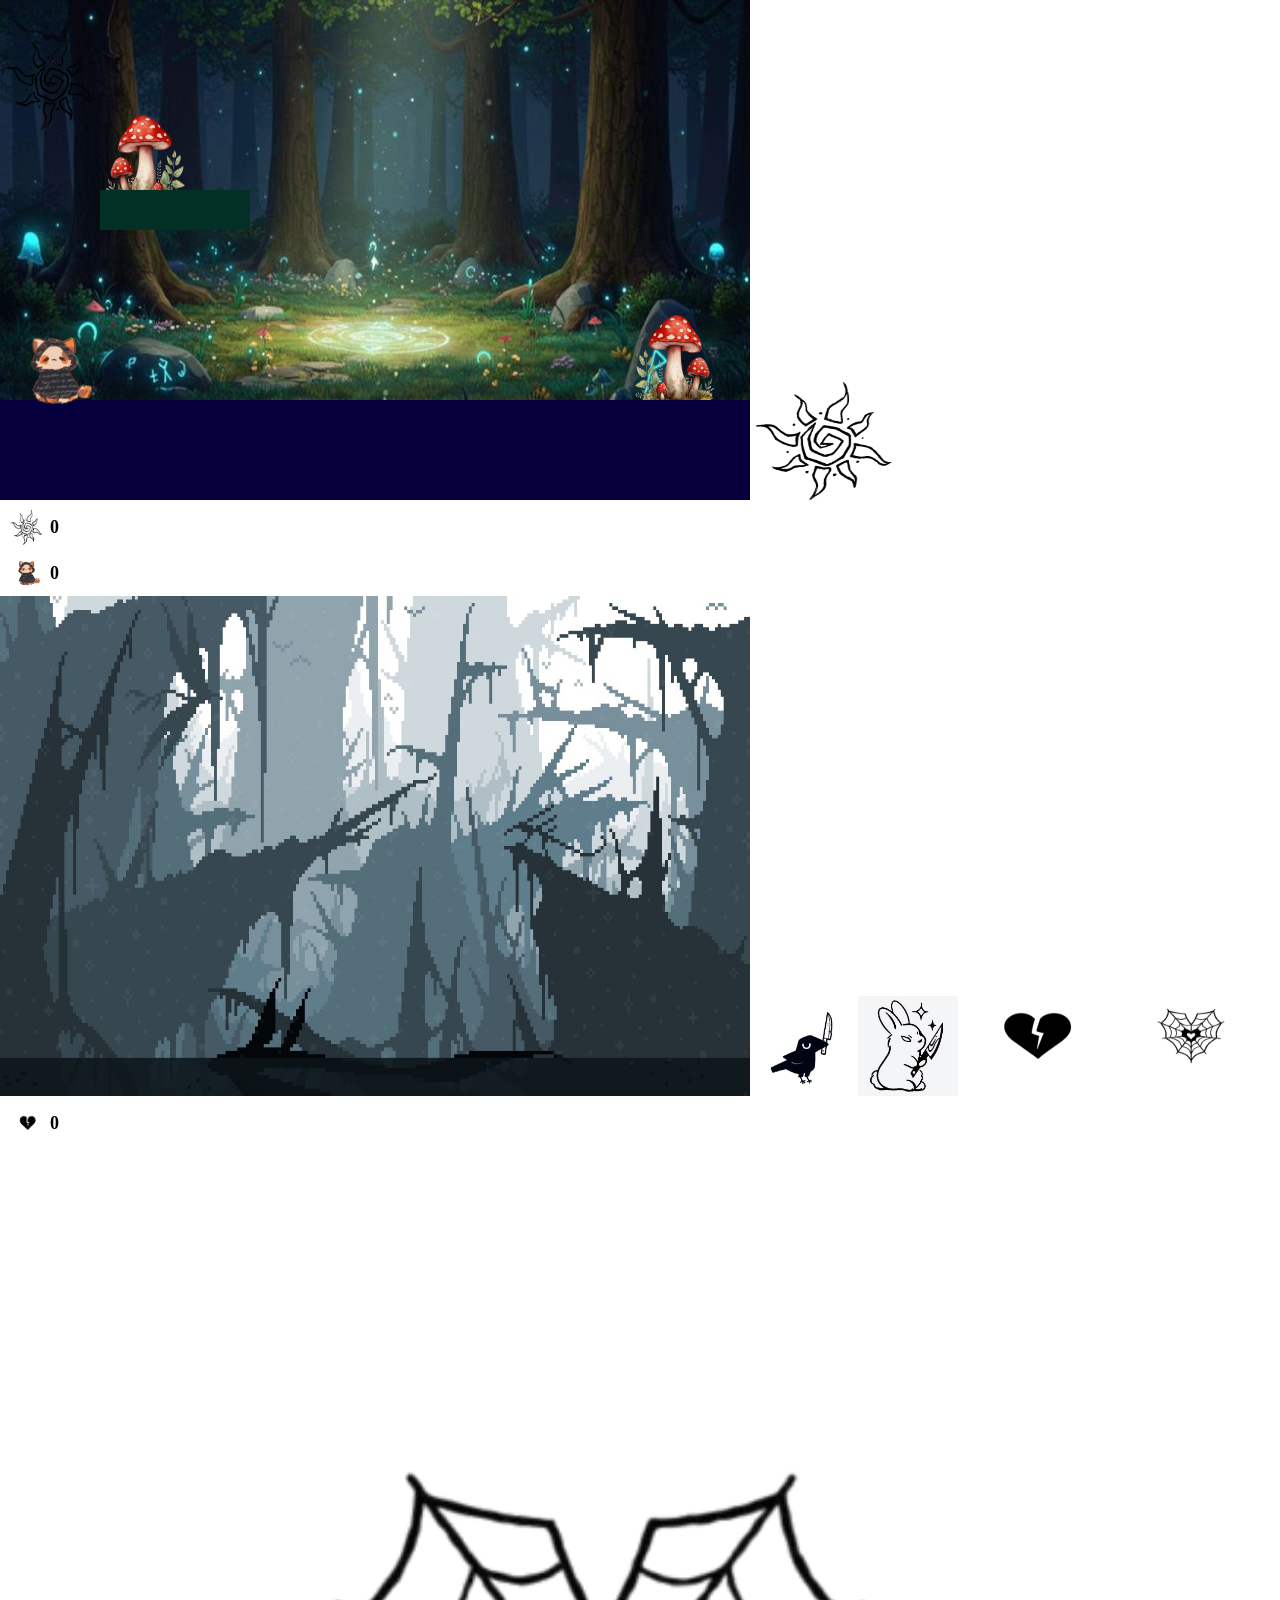
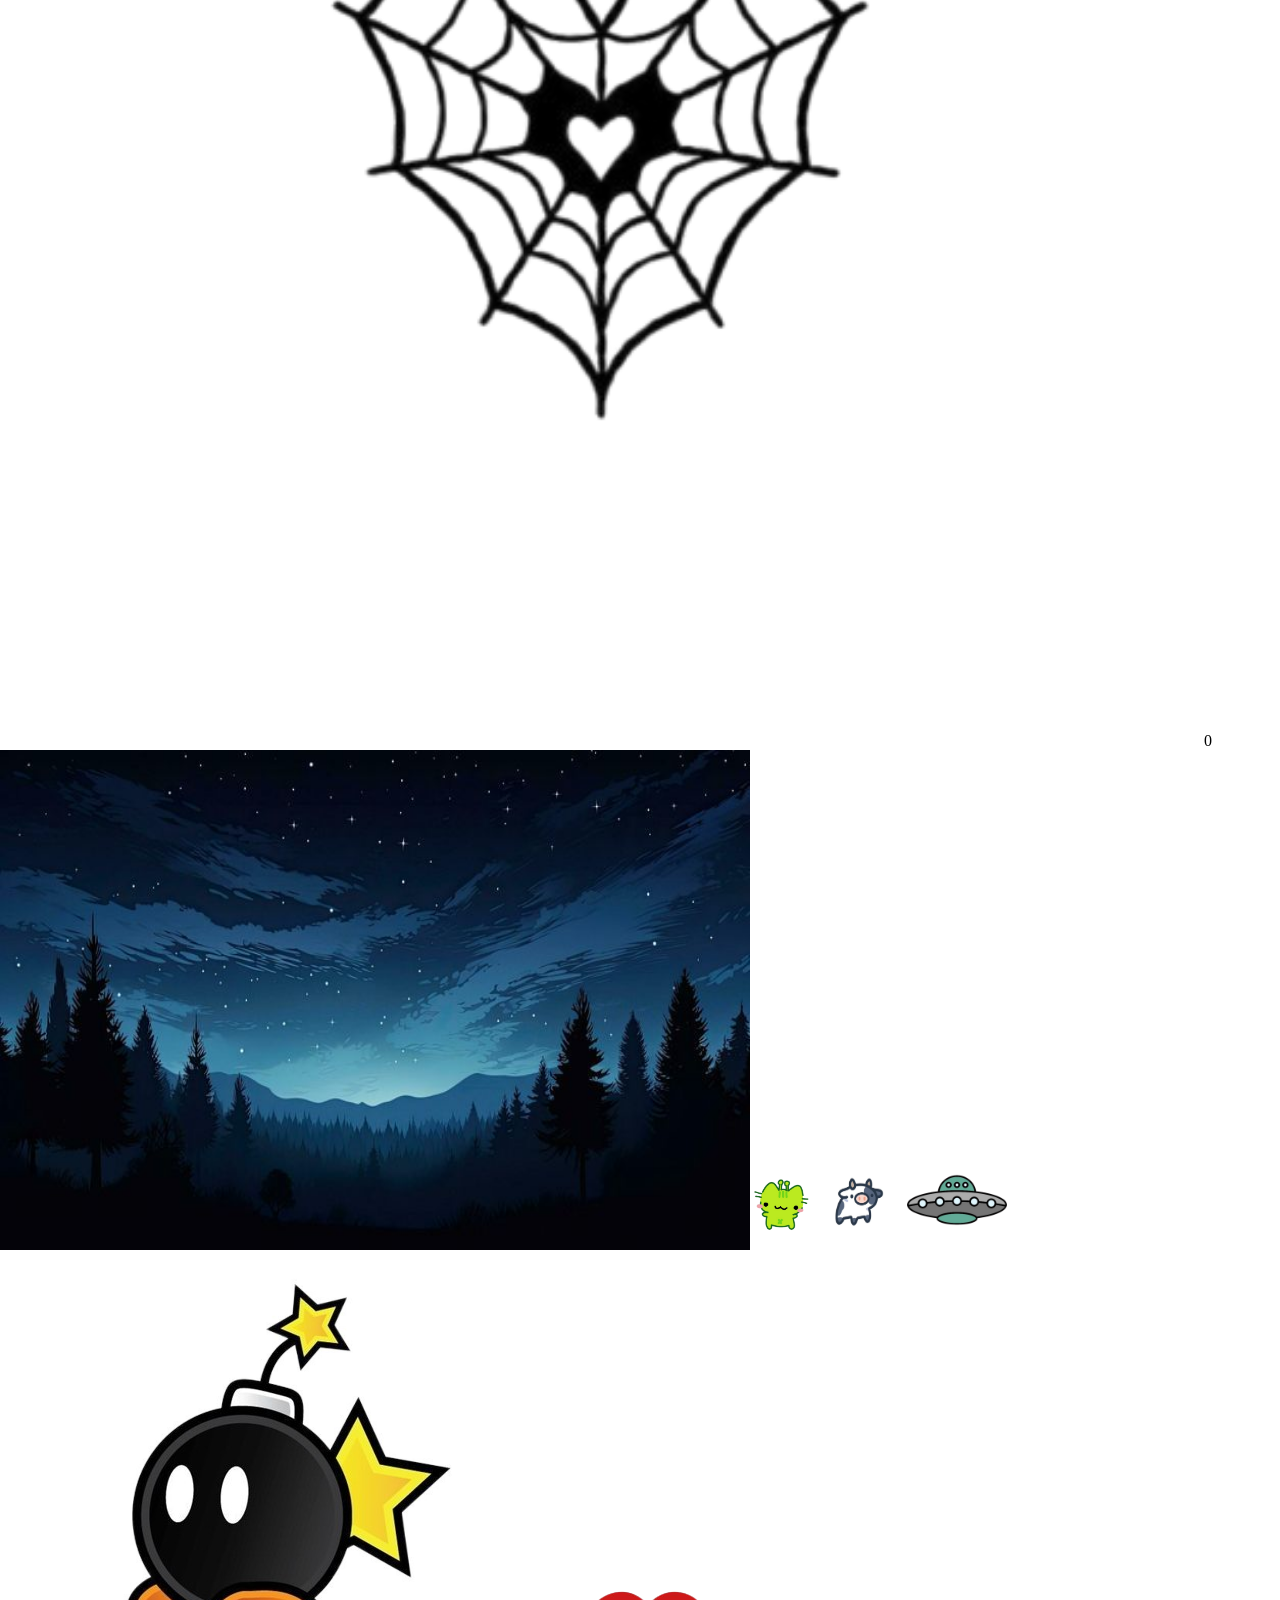
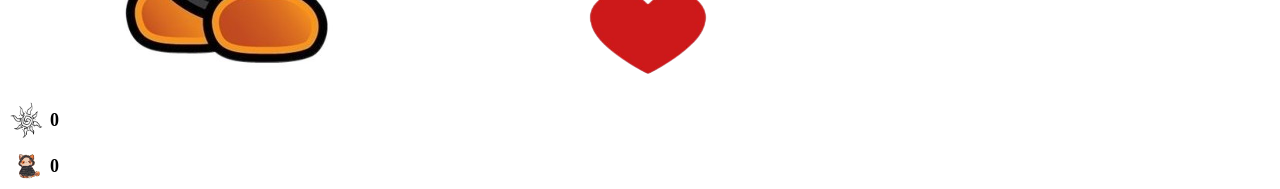
==== index.html @ 97681fb2 "Add files via upload" ====
<!DOCTYPE html>
<html lang="en">
<head>
  <meta charset="UTF-8">
  <meta name="viewport" content="width=device-width, initial-scale=1.0">
  <title>Escenario interactivo</title>
  <link rel="stylesheet" href="style.css">
</head>
<body>
<!--   //////////////////////////////PRIMER JUEGO/////////////////////////////////// -->
  <div>
  <img src="fondo.jpg" alt="fondo" class="fondo" width="750" height="500">

<img src="personaje.png" alt="personaje" class="personaje" >


<img src="honguito.png" alt="honguito" class="honguito">
<img src="Copia de honguito.png" id="copia de honguito" class="copia-de-honguito">


<img src="objecto.png" id="objeto" class="objecto" >
<img src="Copia de objecto.png" id="copia de objecto" class="copia-de-objecto">


<div class="rectangulo" style="width: 750px; height: 100px; background-color: rgb(5, 0, 61);"></div>

<div class="rectangulo-verde" style="width: 150px; height: 40px; background-color: rgb(3, 48, 36);"></div>

<div class="contador-de-monedas" id="contador-de-monedas">
<img src="objecto.png" alt="monedas">
<span id="monedas-contador">0</span>
</div>
<div class="contador-de-corazon">

  <img src="personaje.png" alt="">
  <span id="corazones-contador">0</span>

  </div>
<!-- /////////////////////////////////////FIN DEL PRIMER JUEFGO//////////////////////////////////////////
 -->








<div>
  <img src="fondo conejo.jpg" alt="fondo" class="fondo" width="750" height="500">

<img src="cuervo 1.jpg" alt="pajaro" class="pajaro" >
<img src="conejo pao.jpg" alt="conejo" class="conejo">


<img src="corazon puntos.png" id="muertes" class="muertes">
<img src="vidas.png" id="vida" class="vida" >



<div class="contador-de-monedas" id="contador-de-monedas-conejo">
<img src="corazon puntos.png" alt="muertes">
<span id="monedas-contador-conejo">0</span>
</div>
<div class="contador-de-muertes">

  <img src="vidas.png" alt="vidas">
  <span id="vidas">0</span>

  </div>
  <div>















  <img src="fondo 3.jpg" alt="fondo" class="fondo" width="750" height="500">

<img src="alien.png" alt="alien" class="alien" >
<img src="vaca-removebg-preview.png" alt="vaca" class="vaca">

<img src="nave-removebg-preview.png" id="nave" class="nave">



<img src="bomba.png" id="bomba" class="bomba" >

<img src="puntos-vida.png" id="vida" class="copia-de-objecto">


<div class="contador-de-monedas" id="contador-de-monedas">
<img src="objecto.png" alt="monedas">
<span id="monedas-contador">0</span>
</div>
<div class="contador-de-corazon">

  <img src="personaje.png" alt="">
  <span id="corazones-contador">0</span>

  </div>
  
  <script src="./app.js"></script>

</body>
</html>
---- style.css ----
*{
  margin: 0;
  padding: 0;
  box-sizing: border-box;
}

.fondo{
  position:center;
  top: 0;
  left: 0;
  z-index: -1;
}
.personaje {
  position: absolute;
  top: 320px;
  left: 7px;
  width: 100px;
  height: 100px;
  z-index: 1;
  transition: left 0.1s linear;
}

.objecto{
  position: absolute;
  top: 30px;
  left: 4px;
  width: 100px;
  height: 100px;
  z-index: 1;

}
.copia-de-objecto{
  position: left;
  top: 300px;
  left: 600px;
  width: 150px;
  height: 120px;
}
.honguito{
  position: absolute;
  top: 300px;
  left: 600px;
  width: 150px;
  height: 120px;
}

.copia-de-honguito{
  position: absolute;
  top: 100px;
  left: 70px; 
  width: 150px;
  height: 120px;
  transform: scaleX(-1);
}
.rectangulo{
  position: absolute;
  top: 400px;
  left: 0px;
  z-index: 0;
}
.rectangulo-verde{
  position: absolute;
  top: 190px;
  left: 100px;
  z-index: 0;
}
.contador-de-monedas {
  display: flex;
  align-items: center;
  gap: 5px;
  background: rgba(255, 255, 255, 0.8);
  padding: 5px 10px;
  border-radius: 5px;
}
.contador-de-monedas img {
  width: 35px;
  height: 36px;
}
.contador-de-monedas span {
  font-size: 18px;
  font-weight: bold;
}
.contador-de-corazon {
  display: flex;
  align-items: center;
  gap: 5px;
  background: rgba(255, 255, 255, 0.8);
  padding: 5px 10px;
  border-radius: 5px;
}
.contador-de-corazon img {
  width: 35px;
  height: 36px;
}
.contador-de-corazon span {
  font-size: 18px;
  font-weight: bold;
}

.saltar {
    animation: saltar 0.5s ease forwards;
}

@keyframes saltar {
0%{transform: translateY(0); opacity: 1;}
50%{transform: translateY(-30px); opacity: 0.5;}
100%{transform: translateY(0); opacity: 1;}
}

.moverHonguito {
    animation: moverHonguito 1s linear infinite alternate;
}

@keyframes moverHonguito {
    0% { transform: translateX(0); }
    100% { transform: translateX(10px); }
}


/* ////////////////////////////////////////////SEGUNDO JUEGO///////////////////////// */


.pajaro{
  position: center;
  top: 320px;
  left: 7px;
  width: 100px;
  height: 100px;
  z-index: 1;
  transition: left 0.1s linear;
}
.conejo{
  position: center;
  top: 320px;
  left: 7px;
  width:100px;
  z-index: 1;
  transition: left 0.1s linear;
}
.muertes{
  position: center;
  top: 300px;
  left: 600px;
  width: 150px;
  height: 120px;
}
.vida{
  position: center;
  top: 300px;
  left: 600px;
  width: 150px;
  height: 120px;
}



/* ////////////////////////////////////TERCER JUEGO/////////////////////////////// */

.alien{
 position: center;
  top: 320px;
  left: 7px;
  width: 55px;
  height: 90px;
  z-index: 1;
  transition: left 0.1s linear;

}
.vaca{
 position: center;
  top: 320px;
  left: 7px;
  width: 90px;
  height: 100px;
  z-index: 1;
  transition: left 0.1s linear;

}
.nave{
position: center;
  top: 320px;
  left: 7px;
  width: 100px;
  height: 100px;
  z-index: 1;
  transition: left 0.1s linear;


}
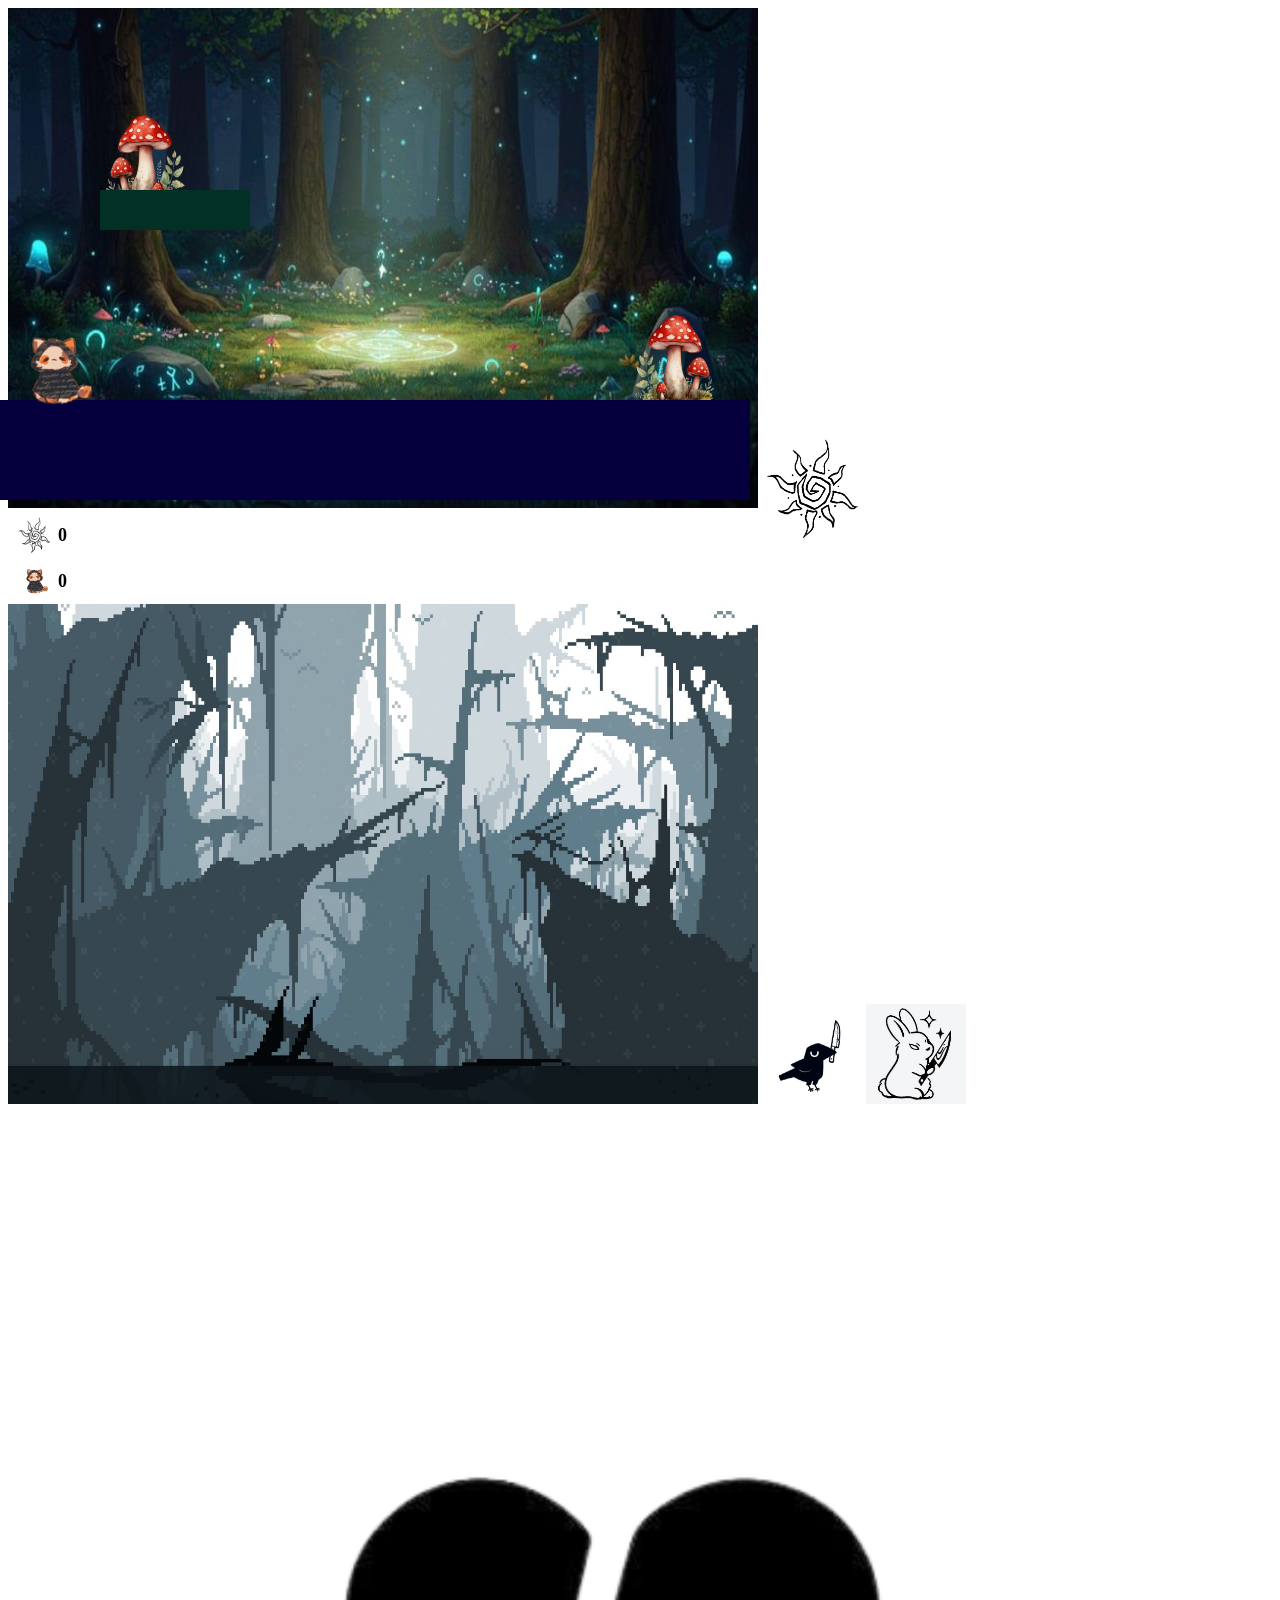
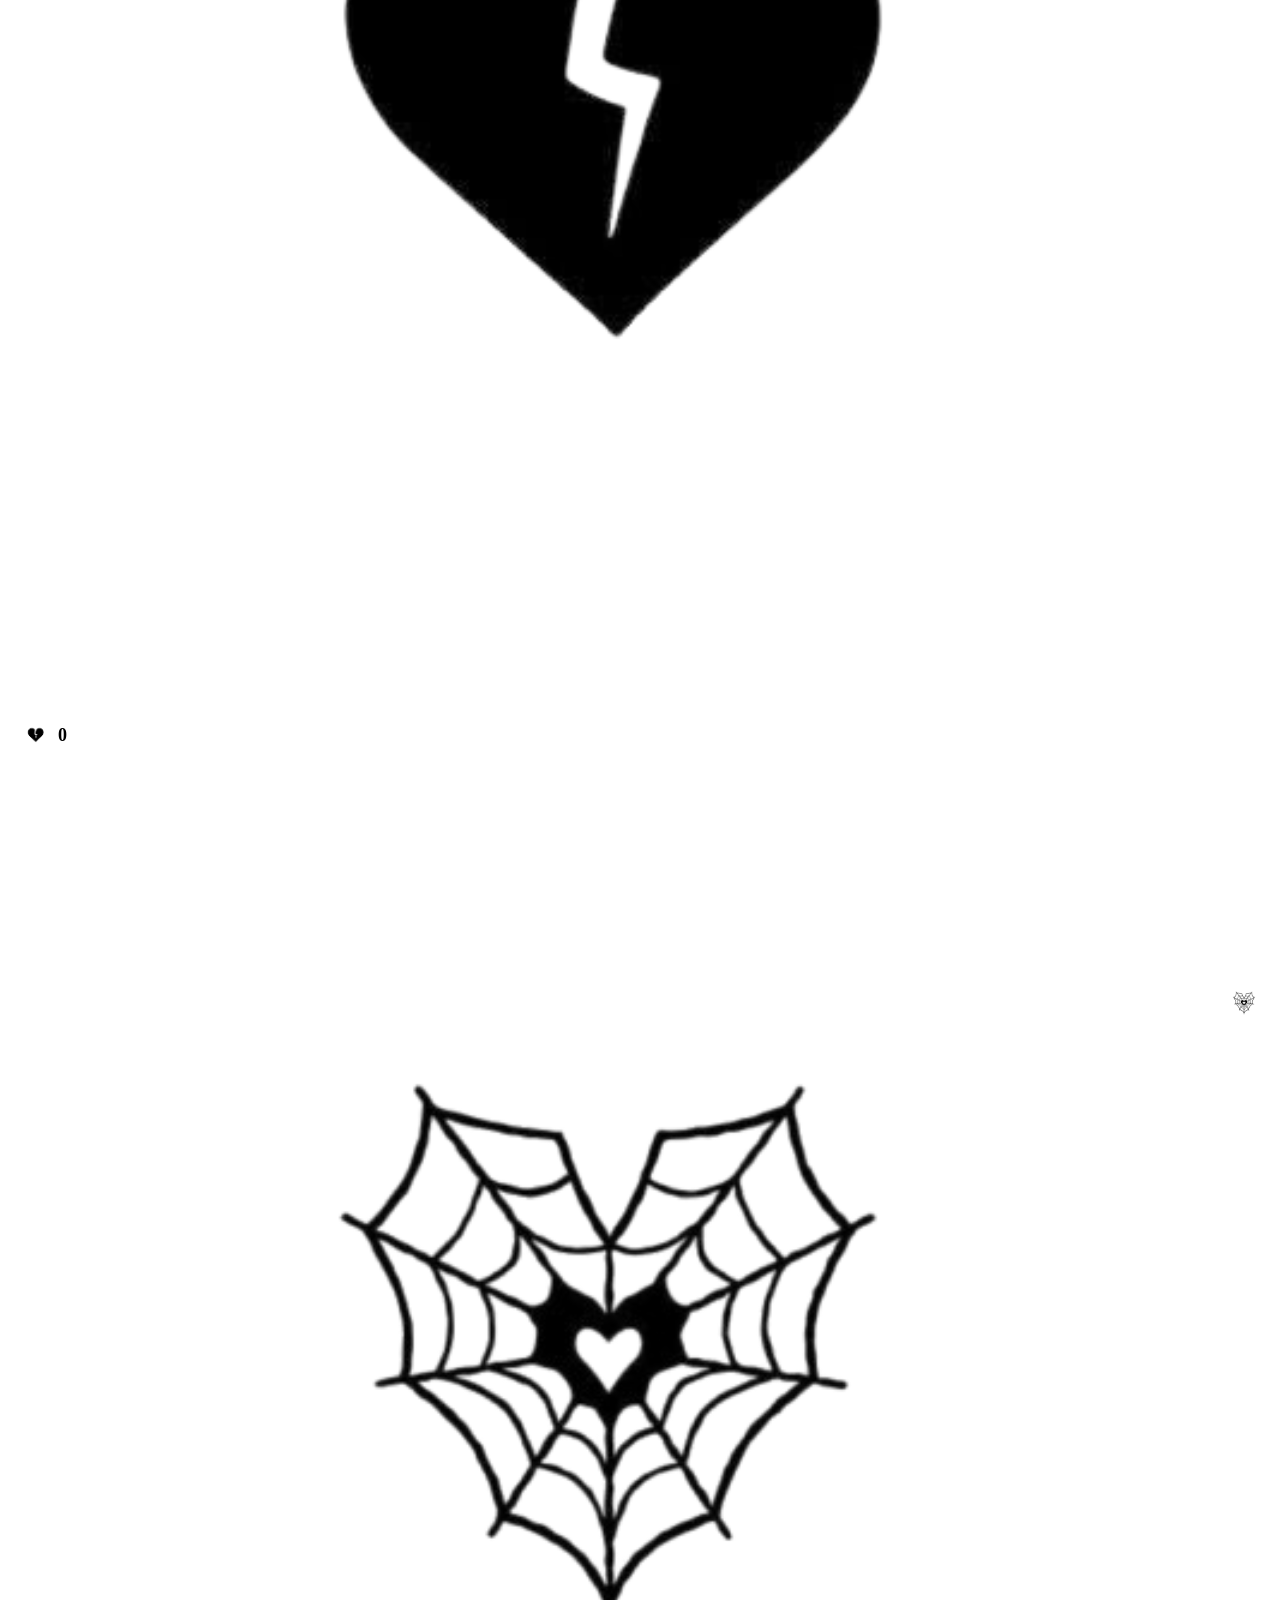
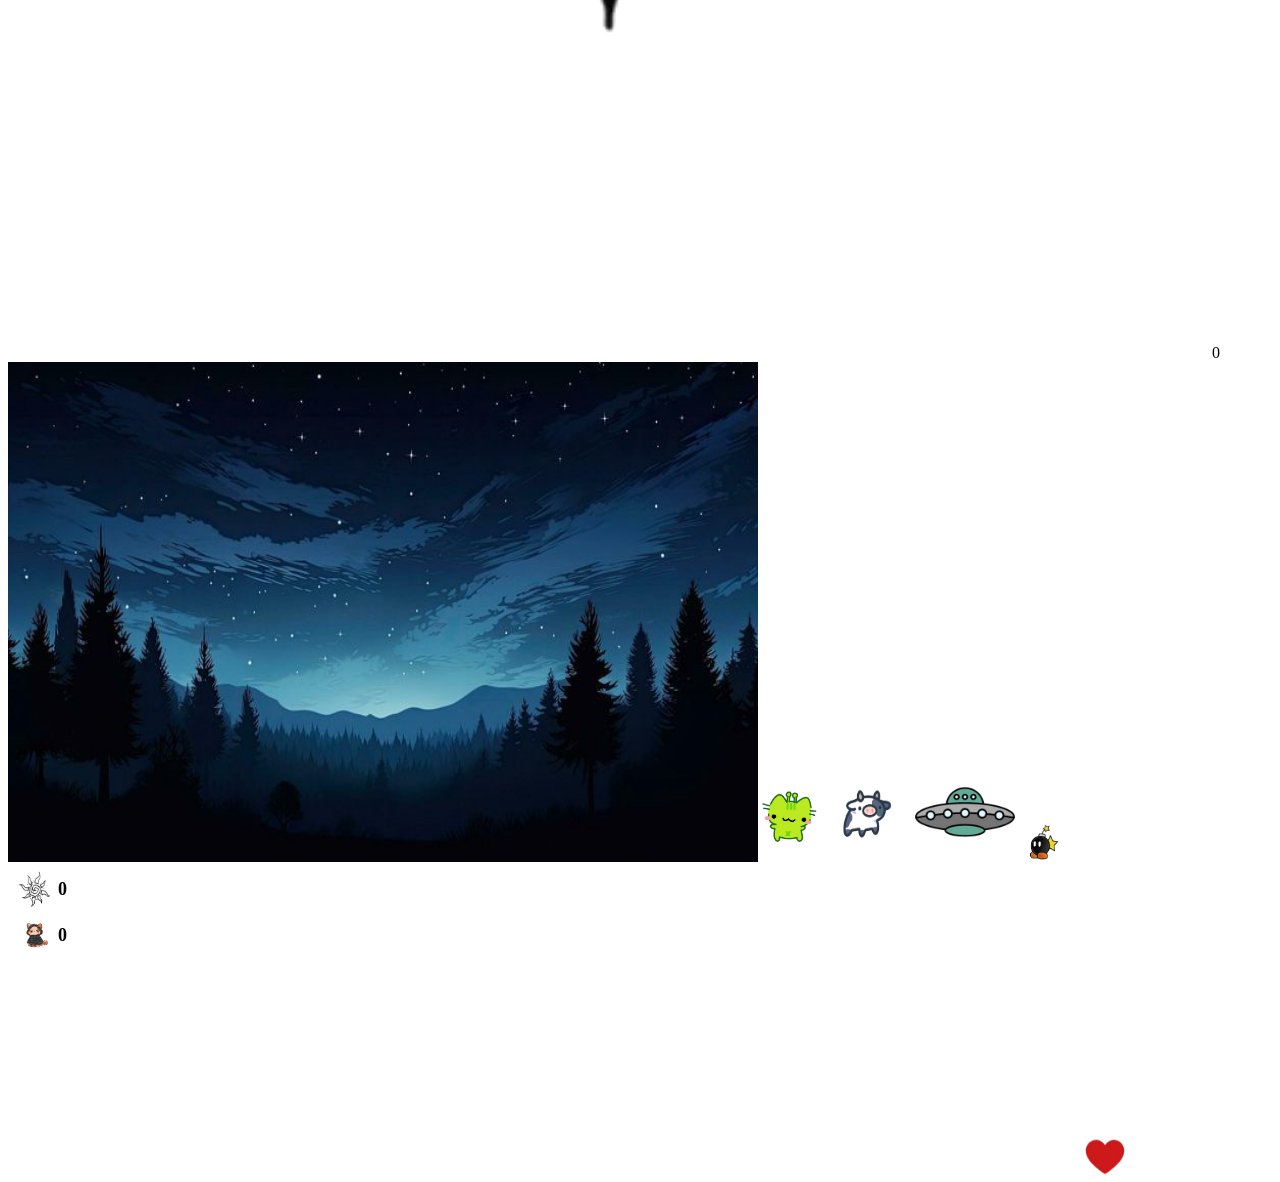
==== commit e50b4c5e: "Add files via upload" ====
--- a/index.html
+++ b/index.html
@@ -19,7 +19,7 @@
 
 
 <img src="objecto.png" id="objeto" class="objecto" >
-<img src="Copia de objecto.png" id="copia de objecto" class="copia-de-objecto">
+<img src="Copia de objecto.png" id="objecto2" class="objecto2">
 
 
 <div class="rectangulo" style="width: 750px; height: 100px; background-color: rgb(5, 0, 61);"></div>
@@ -45,7 +45,8 @@
 
 
 
-
+<!-- /////////////////////////////////////SEGUNDO JUEFGO//////////////////////////////////////////
+ -->
 <div>
   <img src="fondo conejo.jpg" alt="fondo" class="fondo" width="750" height="500">
 
@@ -53,22 +54,25 @@
 <img src="conejo pao.jpg" alt="conejo" class="conejo">
 
 
-<img src="corazon puntos.png" id="muertes" class="muertes">
+<img src="corazon puntos.png" id="vidas" class="vidas">
 <img src="vidas.png" id="vida" class="vida" >
 
 
 
-<div class="contador-de-monedas" id="contador-de-monedas-conejo">
+<div class="contador-de-muertes" id="contador-de-muertes">
 <img src="corazon puntos.png" alt="muertes">
 <span id="monedas-contador-conejo">0</span>
 </div>
-<div class="contador-de-muertes">
+<div class="contador-de-vidas-juego-2">
 
-  <img src="vidas.png" alt="vidas">
+  <img src="vidas.png" alt="">
   <span id="vidas">0</span>
 
   </div>
   <div>
+
+<!-- ///////////////////////////////////// FIN SEGUNDO JUEFGO//////////////////////////////////////////
+ -->
 
 
 
@@ -81,9 +85,8 @@
 
 
 
-
-
-
+<!-- /////////////////////////////////////TERCER JUEGO//////////////////////////////////////////
+ -->
   <img src="fondo 3.jpg" alt="fondo" class="fondo" width="750" height="500">
 
 <img src="alien.png" alt="alien" class="alien" >
@@ -95,7 +98,7 @@
 
 <img src="bomba.png" id="bomba" class="bomba" >
 
-<img src="puntos-vida.png" id="vida" class="copia-de-objecto">
+<img src="puntos-vida.png" id="vida" class="vida">
 
 
 <div class="contador-de-monedas" id="contador-de-monedas">
@@ -108,7 +111,8 @@
   <span id="corazones-contador">0</span>
 
   </div>
-  
+  <!-- /////////////////////////////////////FIN DEL TERCER JUEFGO//////////////////////////////////////////
+ -->
   <script src="./app.js"></script>
 
 </body>
--- a/style.css
+++ b/style.css
@@ -1,16 +1,4 @@
- 
-*{
-  margin: 0;
-  padding: 0;
-  box-sizing: border-box;
-}
-
-.fondo{
-  position:center;
-  top: 0;
-  left: 0;
-  z-index: -1;
-}
+
 .personaje {
   position: absolute;
   top: 320px;
@@ -20,9 +8,8 @@
   z-index: 1;
   transition: left 0.1s linear;
 }
-
 .objecto{
-  position: absolute;
+  position: relative;
   top: 30px;
   left: 4px;
   width: 100px;
@@ -30,8 +17,8 @@
   z-index: 1;
 
 }
-.copia-de-objecto{
-  position: left;
+.objecto2{
+  position: relative;
   top: 300px;
   left: 600px;
   width: 150px;
@@ -44,7 +31,6 @@
   width: 150px;
   height: 120px;
 }
-
 .copia-de-honguito{
   position: absolute;
   top: 100px;
@@ -146,11 +132,27 @@
   height: 120px;
 }
 .vida{
-  position: center;
-  top: 300px;
-  left: 600px;
-  width: 150px;
-  height: 120px;
+  position: relative;
+  top: 300px;
+  left: 600px;
+  width: 150px;
+  height: 120px;
+}
+.contador-de-muertes{
+    display: flex;
+  align-items: center;
+  gap: 5px;
+  background: rgba(255, 255, 255, 0.8);
+  padding: 5px 10px;
+  border-radius: 5px;
+}
+.contador-de-muertes img {
+  width: 35px;
+  height: 36px;
+}
+.contador-de-muertes span {
+  font-size: 18px;
+  font-weight: bold;
 }
 
 
@@ -188,3 +190,26 @@
 
 
 }
+.bomba{
+position: center;
+  top: 320px;
+  left: 7px;
+  width: 50px;
+  height: 40px;
+  z-index: 1;
+  transition: left 0.1s linear;
+
+
+}
+.vida{
+position: center;
+  top: 320px;
+  left: 7px;
+  width: 50px;
+  height: 50px;
+  z-index: 1;
+  transition: left 0.1s linear;
+
+
+}
+
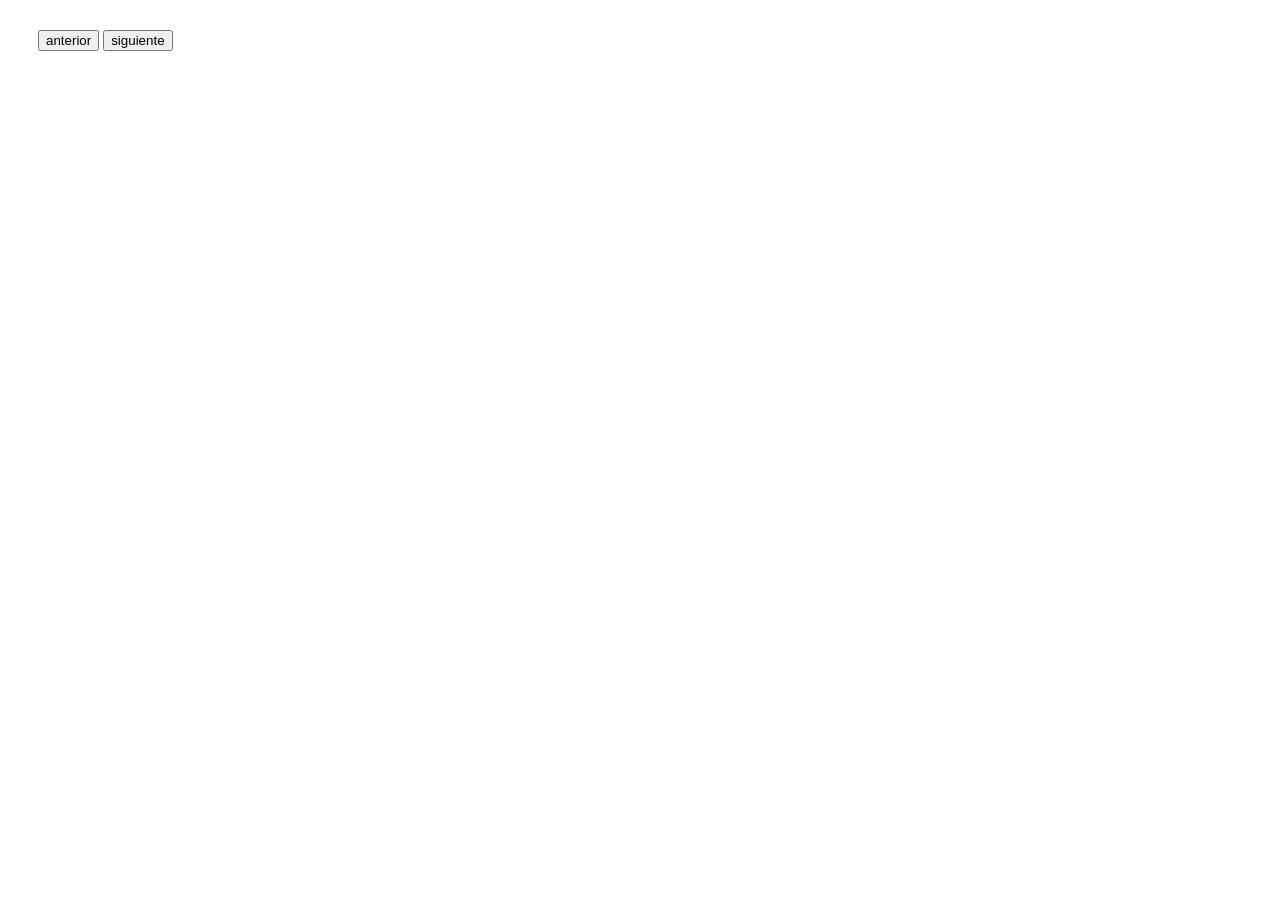
==== commit 868f2d96: "Add files via upload mas actualizacion en casa" ====
--- a/index.html
+++ b/index.html
@@ -1,5 +1,5 @@
 <!DOCTYPE html>
-<html lang="en">
+<html lang="es">
 <head>
   <meta charset="UTF-8">
   <meta name="viewport" content="width=device-width, initial-scale=1.0">
@@ -7,112 +7,101 @@
   <link rel="stylesheet" href="style.css">
 </head>
 <body>
+
+<div class="galeria-container">
+  <button id="anterior">anterior</button>
+    <button id="siguiente">siguiente</button>
+</div>
 <!--   //////////////////////////////PRIMER JUEGO/////////////////////////////////// -->
-  <div>
-  <img src="fondo.jpg" alt="fondo" class="fondo" width="750" height="500">
-
-<img src="personaje.png" alt="personaje" class="personaje" >
 
 
-<img src="honguito.png" alt="honguito" class="honguito">
-<img src="Copia de honguito.png" id="copia de honguito" class="copia-de-honguito">
 
+<div class="escenario" id="escenario1">
+  
+  <img src="fondo.jpg" alt="fondo" class="fondo primero" width="750" height="500">
 
-<img src="objecto.png" id="objeto" class="objecto" >
-<img src="Copia de objecto.png" id="objecto2" class="objecto2">
+  <img src="personaje.png" alt="personaje" class="personaje">
 
+  <img src="honguito.png" alt="honguito" class="honguito moverHonguito">
+  <img src="Copia de honguito.png" alt="honguito" class="copia-de-honguito moverHonguito">
 
-<div class="rectangulo" style="width: 750px; height: 100px; background-color: rgb(5, 0, 61);"></div>
+  <img src="objecto.png" id="objeto" class="objecto">
+  <img src="Copia de objecto.png" id="objecto2" class="objecto2">
 
-<div class="rectangulo-verde" style="width: 150px; height: 40px; background-color: rgb(3, 48, 36);"></div>
+  <div class="rectangulo" style="width: 750px; height: 100px; background-color: rgb(5, 0, 61);"></div>
+  <div class="rectangulo-verde" style="width: 150px; height: 40px; background-color: rgb(3, 48, 36);"></div>
 
-<div class="contador-de-monedas" id="contador-de-monedas">
-<img src="objecto.png" alt="monedas">
-<span id="monedas-contador">0</span>
+  <div class="contador-de-monedas">
+    <img src="objecto.png" alt="monedas">
+    <span id="monedas-contador-1">0</span>
+  </div>
+
+  <div class="contador-de-corazon">
+    <img src="personaje.png" alt="corazon">
+    <span id="corazones-contador-1">0</span>
+  </div>
 </div>
-<div class="contador-de-corazon">
 
-  <img src="personaje.png" alt="">
-  <span id="corazones-contador">0</span>
-
-  </div>
-<!-- /////////////////////////////////////FIN DEL PRIMER JUEFGO//////////////////////////////////////////
- -->
+<!--   //////////////////////////////FIN DEL PRIMER JUEGO/////////////////////////////////// -->
 
 
 
 
+<!--   //////////////////////////////SEGUNDO JUEGO/////////////////////////////////// -->
+<div class="escenario" id="escenario2">
+  <img src="fondo conejo.jpg" alt="fondo" class="juego" width="750" height="500">
 
+  <img src="cuervo 1.jpg" alt="pajaro" class="pajaro">
+  <img src="conejo pao.jpg" alt="conejo" class="conejo">
 
+  <img src="corazon puntos.png" alt="muertes" class="muertes">
+  <img src="vidas.png" alt="vida" class="vida-juego2">
 
-<!-- /////////////////////////////////////SEGUNDO JUEFGO//////////////////////////////////////////
- -->
-<div>
-  <img src="fondo conejo.jpg" alt="fondo" class="fondo" width="750" height="500">
+  <div class="contador-de-muertes">
+    <img src="corazon puntos.png" alt="muertes">
+    <span id="muertes-contador-2">0</span>
+  </div>
 
-<img src="cuervo 1.jpg" alt="pajaro" class="pajaro" >
-<img src="conejo pao.jpg" alt="conejo" class="conejo">
+  <div class="contador-de-vidas-juego-2">
+    <img src="vidas.png" alt="vidas">
+    <span id="vidas-contador-2">0</span>
+  </div>
+</div>
 
-
-<img src="corazon puntos.png" id="vidas" class="vidas">
-<img src="vidas.png" id="vida" class="vida" >
-
-
-
-<div class="contador-de-muertes" id="contador-de-muertes">
-<img src="corazon puntos.png" alt="muertes">
-<span id="monedas-contador-conejo">0</span>
-</div>
-<div class="contador-de-vidas-juego-2">
-
-  <img src="vidas.png" alt="">
-  <span id="vidas">0</span>
-
-  </div>
-  <div>
-
-<!-- ///////////////////////////////////// FIN SEGUNDO JUEFGO//////////////////////////////////////////
- -->
+<!--   //////////////////////////////FIN DEL SEGUNDO JUEGO/////////////////////////////////// -->
 
 
 
 
+<!--   //////////////////////////////TERCER JUEGO/////////////////////////////////// -->
+<div class="escenario" id="escenario3">
+  <img src="fondo 3.jpg" alt="fondo3" class="juego" width="750" height="500">
+
+  <img src="alien.png" alt="alien" class="alien">
+  <img src="vaca-removebg-preview.png" alt="vaca" class="vaca">
+  <img src="nave-removebg-preview.png" alt="nave" class="nave">
+  <img src="bomba.png" alt="bomba" class="bomba">
+  <img src="puntos-vida.png" alt="vida" class="vida-juego3">
+
+  <div class="contador-de-monedas">
+    <img src="objecto.png" alt="monedas">
+    <span id="monedas-contador-3">0</span>
+  </div>
+
+  <div class="contador-de-corazon">
+    <img src="personaje.png" alt="corazon">
+    <span id="corazones-contador-3">0</span>
+  </div>
+</div>
+
+<!--   //////////////////////////////FIN DEL TERCER JUEGO/////////////////////////////////// -->
+
+<script src="./app.js"></script>
+</body>
+</html>
 
 
 
-
-
-
-
-
-<!-- /////////////////////////////////////TERCER JUEGO//////////////////////////////////////////
- -->
-  <img src="fondo 3.jpg" alt="fondo" class="fondo" width="750" height="500">
-
-<img src="alien.png" alt="alien" class="alien" >
-<img src="vaca-removebg-preview.png" alt="vaca" class="vaca">
-
-<img src="nave-removebg-preview.png" id="nave" class="nave">
-
-
-
-<img src="bomba.png" id="bomba" class="bomba" >
-
-<img src="puntos-vida.png" id="vida" class="vida">
-
-
-<div class="contador-de-monedas" id="contador-de-monedas">
-<img src="objecto.png" alt="monedas">
-<span id="monedas-contador">0</span>
-</div>
-<div class="contador-de-corazon">
-
-  <img src="personaje.png" alt="">
-  <span id="corazones-contador">0</span>
-
-  </div>
-  <!-- /////////////////////////////////////FIN DEL TERCER JUEFGO//////////////////////////////////////////
- -->
   <script src="./app.js"></script>
 
 </body>
--- a/style.css
+++ b/style.css
@@ -1,215 +1,167 @@
+.body{
+  background-color: brown;
+  color: azure;
+  text-align: center;
+  font-family: 'Courier New', Courier, monospace;
+}
+.galeria-container{
+  position: relative;
+  width: 750px;
+  margin: 30px;
+}
+.escenario{
+  display: none;
+  position: relative;
+}
+.escenario01{
+  display: block;
+}
+.button{
+  background-color: blueviolet;
+  color: rebeccapurple;
+  border: none;
+  padding: 10px 20px;
+  margin: 10px;
+  cursor: pointer;
+}
+
+/* //////////////////////////////////////////////////// */
+
+
+.personaje, .honguito, .objecto, .objecto2, .copia-de-honguito,
+.pajaro, .conejo, .alien, .vaca, .nave, .bomba {
+  position: absolute;
+}
 
 .personaje {
-  position: absolute;
-  top: 320px;
-  left: 7px;
   width: 100px;
   height: 100px;
+  left: 7px;
+  bottom: 80px;
   z-index: 1;
-  transition: left 0.1s linear;
 }
-.objecto{
-  position: relative;
-  top: 30px;
-  left: 4px;
+
+.honguito, .copia-de-honguito {
+  width: 150px;
+  height: 120px;
+  top: 300px;
+  left: 600px;
+}
+
+.copia-de-honguito {
+  top: 100px;
+  left: 70px;
+  transform: scaleX(-1);
+}
+
+/* SEGUNDO JUEGO */
+.pajaro, .conejo {
   width: 100px;
   height: 100px;
-  z-index: 1;
+  top: 320px;
+  left: 50px;
+}
 
-}
-.objecto2{
-  position: relative;
-  top: 300px;
-  left: 600px;
-  width: 150px;
-  height: 120px;
-}
-.honguito{
+.muertes, .vida-juego2 {
   position: absolute;
   top: 300px;
   left: 600px;
   width: 150px;
   height: 120px;
 }
-.copia-de-honguito{
+
+/* TERCER JUEGO */
+.alien {
+  width: 55px;
+  height: 90px;
+  top: 320px;
+  left: 7px;
+}
+
+.vaca {
+  width: 90px;
+  height: 100px;
+  top: 320px;
+  left: 200px;
+}
+
+.nave {
+  width: 100px;
+  height: 100px;
+  top: 320px;
+  left: 600px;
+}
+
+.bomba {
+  width: 50px;
+  height: 40px;
+  top: 350px;
+  left: 450px;
+}
+
+.vida-juego3 {
+  width: 50px;
+  height: 50px;
+  top: 100px;
+  left: 680px;
+}
+
+/* RECTÁNGULOS */
+.rectangulo, .rectangulo-verde {
+  top: 50px;
+}
+
+/* CONTADORES */
+.contador-de-monedas, .contador-de-corazon,
+.contador-de-muertes, .contador-de-vidas-juego-2 {
   position: absolute;
-  top: 100px;
-  left: 70px; 
-  width: 150px;
-  height: 120px;
-  transform: scaleX(-1);
-}
-.rectangulo{
-  position: absolute;
-  top: 400px;
-  left: 0px;
-  z-index: 0;
-}
-.rectangulo-verde{
-  position: absolute;
-  top: 190px;
-  left: 100px;
-  z-index: 0;
-}
-.contador-de-monedas {
+  top: 10px;
+  left: 10px;
   display: flex;
   align-items: center;
   gap: 5px;
   background: rgba(255, 255, 255, 0.8);
   padding: 5px 10px;
-  border-radius: 5px;
+  border-radius: 8px;
 }
-.contador-de-monedas img {
+
+.contador-de-corazon {
+  top: 10px;
+  right: 10px;
+}
+
+.contador-de-monedas img,
+.contador-de-corazon img,
+.contador-de-muertes img,
+.contador-de-vidas-juego-2 img {
   width: 35px;
-  height: 36px;
+  height: 35px;
 }
-.contador-de-monedas span {
-  font-size: 18px;
-  font-weight: bold;
-}
-.contador-de-corazon {
-  display: flex;
-  align-items: center;
-  gap: 5px;
-  background: rgba(255, 255, 255, 0.8);
-  padding: 5px 10px;
-  border-radius: 5px;
-}
-.contador-de-corazon img {
-  width: 35px;
-  height: 36px;
-}
-.contador-de-corazon span {
+
+.contador-de-monedas span,
+.contador-de-corazon span,
+.contador-de-muertes span,
+.contador-de-vidas-juego-2 span {
   font-size: 18px;
   font-weight: bold;
 }
 
+/* ANIMACIONES */
 .saltar {
-    animation: saltar 0.5s ease forwards;
+  animation: saltar 0.5s ease forwards;
 }
 
 @keyframes saltar {
-0%{transform: translateY(0); opacity: 1;}
-50%{transform: translateY(-30px); opacity: 0.5;}
-100%{transform: translateY(0); opacity: 1;}
+  0% { transform: translateY(0); opacity: 1; }
+  50% { transform: translateY(-30px); opacity: 0.5; }
+  100% { transform: translateY(0); opacity: 1; }
 }
 
 .moverHonguito {
-    animation: moverHonguito 1s linear infinite alternate;
+  animation: moverHonguito 1s linear infinite alternate;
 }
 
 @keyframes moverHonguito {
-    0% { transform: translateX(0); }
-    100% { transform: translateX(10px); }
+  0% { transform: translateX(0); }
+  100% { transform: translateX(10px); }
 }
-
-
-/* ////////////////////////////////////////////SEGUNDO JUEGO///////////////////////// */
-
-
-.pajaro{
-  position: center;
-  top: 320px;
-  left: 7px;
-  width: 100px;
-  height: 100px;
-  z-index: 1;
-  transition: left 0.1s linear;
-}
-.conejo{
-  position: center;
-  top: 320px;
-  left: 7px;
-  width:100px;
-  z-index: 1;
-  transition: left 0.1s linear;
-}
-.muertes{
-  position: center;
-  top: 300px;
-  left: 600px;
-  width: 150px;
-  height: 120px;
-}
-.vida{
-  position: relative;
-  top: 300px;
-  left: 600px;
-  width: 150px;
-  height: 120px;
-}
-.contador-de-muertes{
-    display: flex;
-  align-items: center;
-  gap: 5px;
-  background: rgba(255, 255, 255, 0.8);
-  padding: 5px 10px;
-  border-radius: 5px;
-}
-.contador-de-muertes img {
-  width: 35px;
-  height: 36px;
-}
-.contador-de-muertes span {
-  font-size: 18px;
-  font-weight: bold;
-}
-
-
-
-/* ////////////////////////////////////TERCER JUEGO/////////////////////////////// */
-
-.alien{
- position: center;
-  top: 320px;
-  left: 7px;
-  width: 55px;
-  height: 90px;
-  z-index: 1;
-  transition: left 0.1s linear;
-
-}
-.vaca{
- position: center;
-  top: 320px;
-  left: 7px;
-  width: 90px;
-  height: 100px;
-  z-index: 1;
-  transition: left 0.1s linear;
-
-}
-.nave{
-position: center;
-  top: 320px;
-  left: 7px;
-  width: 100px;
-  height: 100px;
-  z-index: 1;
-  transition: left 0.1s linear;
-
-
-}
-.bomba{
-position: center;
-  top: 320px;
-  left: 7px;
-  width: 50px;
-  height: 40px;
-  z-index: 1;
-  transition: left 0.1s linear;
-
-
-}
-.vida{
-position: center;
-  top: 320px;
-  left: 7px;
-  width: 50px;
-  height: 50px;
-  z-index: 1;
-  transition: left 0.1s linear;
-
-
-}
-
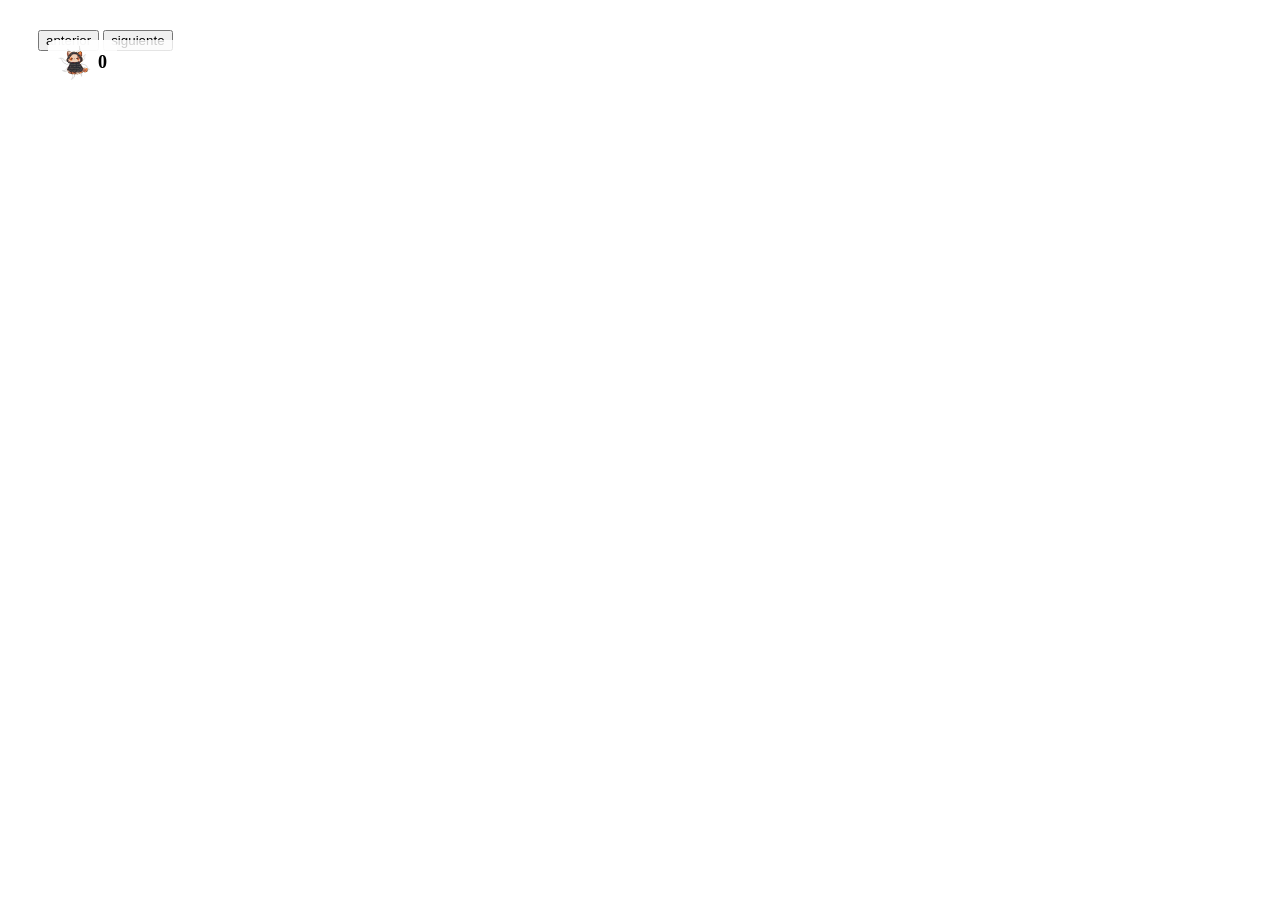
==== commit c811ad97: "Add files via upload" ====
--- a/index.html
+++ b/index.html
@@ -8,15 +8,15 @@
 </head>
 <body>
 
+
+<!--   //////////////////////////////PRIMER JUEGO/////////////////////////////////// -->
+
+
 <div class="galeria-container">
   <button id="anterior">anterior</button>
     <button id="siguiente">siguiente</button>
-</div>
-<!--   //////////////////////////////PRIMER JUEGO/////////////////////////////////// -->
 
-
-
-<div class="escenario" id="escenario1">
+<div class="escenario visible" id="escenario1">
   
   <img src="fondo.jpg" alt="fondo" class="fondo primero" width="750" height="500">
 
@@ -30,7 +30,8 @@
 
   <div class="rectangulo" style="width: 750px; height: 100px; background-color: rgb(5, 0, 61);"></div>
   <div class="rectangulo-verde" style="width: 150px; height: 40px; background-color: rgb(3, 48, 36);"></div>
-
+  
+    </div>
   <div class="contador-de-monedas">
     <img src="objecto.png" alt="monedas">
     <span id="monedas-contador-1">0</span>
@@ -40,7 +41,7 @@
     <img src="personaje.png" alt="corazon">
     <span id="corazones-contador-1">0</span>
   </div>
-</div>
+
 
 <!--   //////////////////////////////FIN DEL PRIMER JUEGO/////////////////////////////////// -->
 
@@ -93,7 +94,7 @@
     <span id="corazones-contador-3">0</span>
   </div>
 </div>
-
+</div>
 <!--   //////////////////////////////FIN DEL TERCER JUEGO/////////////////////////////////// -->
 
 <script src="./app.js"></script>
@@ -102,7 +103,7 @@
 
 
 
-  <script src="./app.js"></script>
+
 
 </body>
 </html>
--- a/style.css
+++ b/style.css
@@ -11,10 +11,9 @@
 }
 .escenario{
   display: none;
-  position: relative;
 }
-.escenario01{
-  display: block;
+.escenario01{23
+  display: block; 
 }
 .button{
   background-color: blueviolet;
@@ -25,10 +24,11 @@
   cursor: pointer;
 }
 
+
 /* //////////////////////////////////////////////////// */
 
 
-.personaje, .honguito, .objecto, .objecto2, .copia-de-honguito,
+/* .personaje, .honguito, .objecto, .objecto2, .copia-de-honguito,
 .pajaro, .conejo, .alien, .vaca, .nave, .bomba {
   position: absolute;
 }
@@ -54,8 +54,8 @@
   transform: scaleX(-1);
 }
 
-/* SEGUNDO JUEGO */
-.pajaro, .conejo {
+/* /* SEGUNDO JUEGO */
+/* /* .pajaro, .conejo {
   width: 100px;
   height: 100px;
   top: 320px;
@@ -71,7 +71,7 @@
 }
 
 /* TERCER JUEGO */
-.alien {
+/* .alien {
   width: 55px;
   height: 90px;
   top: 320px;
@@ -107,8 +107,8 @@
 }
 
 /* RECTÁNGULOS */
-.rectangulo, .rectangulo-verde {
-  top: 50px;
+/* .rectangulo, .rectangulo-verde {
+  top: 50px; 
 }
 
 /* CONTADORES */
@@ -145,7 +145,7 @@
   font-size: 18px;
   font-weight: bold;
 }
-
+ */
 /* ANIMACIONES */
 .saltar {
   animation: saltar 0.5s ease forwards;
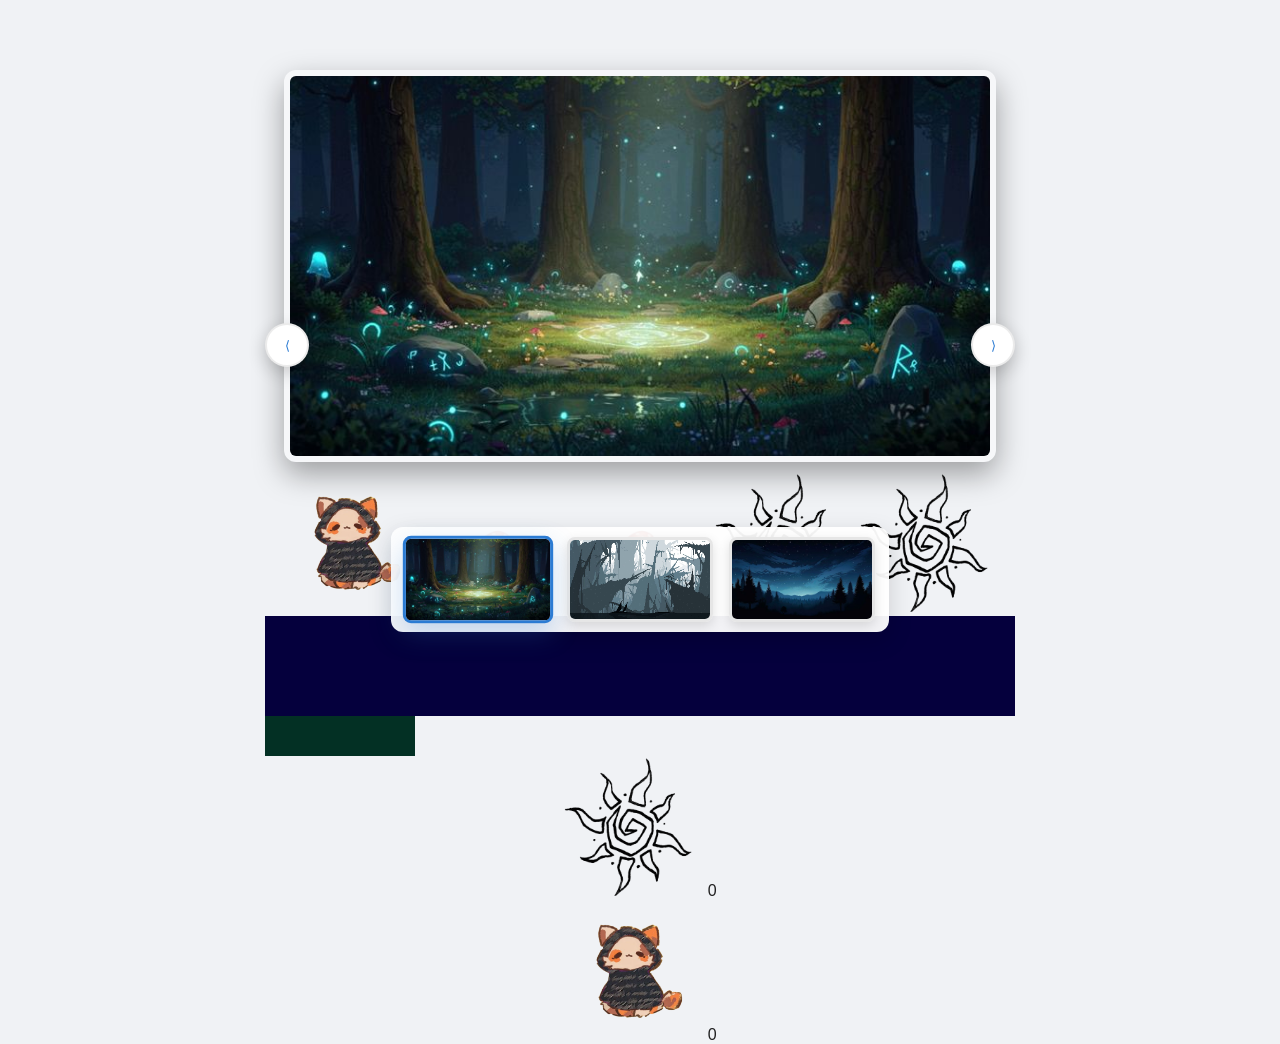
==== commit 4f1ce841: "Add files via upload aun no funciona pero ya esta decente" ====
--- a/index.html
+++ b/index.html
@@ -1,109 +1,95 @@
-<!DOCTYPE html>
-<html lang="es">
-<head>
-  <meta charset="UTF-8">
-  <meta name="viewport" content="width=device-width, initial-scale=1.0">
-  <title>Escenario interactivo</title>
-  <link rel="stylesheet" href="style.css">
-</head>
-<body>
-
-
-<!--   //////////////////////////////PRIMER JUEGO/////////////////////////////////// -->
-
-
-<div class="galeria-container">
-  <button id="anterior">anterior</button>
-    <button id="siguiente">siguiente</button>
-
-<div class="escenario visible" id="escenario1">
-  
-  <img src="fondo.jpg" alt="fondo" class="fondo primero" width="750" height="500">
-
-  <img src="personaje.png" alt="personaje" class="personaje">
-
-  <img src="honguito.png" alt="honguito" class="honguito moverHonguito">
-  <img src="Copia de honguito.png" alt="honguito" class="copia-de-honguito moverHonguito">
-
-  <img src="objecto.png" id="objeto" class="objecto">
-  <img src="Copia de objecto.png" id="objecto2" class="objecto2">
-
-  <div class="rectangulo" style="width: 750px; height: 100px; background-color: rgb(5, 0, 61);"></div>
-  <div class="rectangulo-verde" style="width: 150px; height: 40px; background-color: rgb(3, 48, 36);"></div>
-  
-    </div>
-  <div class="contador-de-monedas">
-    <img src="objecto.png" alt="monedas">
-    <span id="monedas-contador-1">0</span>
-  </div>
-
-  <div class="contador-de-corazon">
-    <img src="personaje.png" alt="corazon">
-    <span id="corazones-contador-1">0</span>
-  </div>
-
-
-<!--   //////////////////////////////FIN DEL PRIMER JUEGO/////////////////////////////////// -->
-
-
-
-
-<!--   //////////////////////////////SEGUNDO JUEGO/////////////////////////////////// -->
-<div class="escenario" id="escenario2">
-  <img src="fondo conejo.jpg" alt="fondo" class="juego" width="750" height="500">
-
-  <img src="cuervo 1.jpg" alt="pajaro" class="pajaro">
-  <img src="conejo pao.jpg" alt="conejo" class="conejo">
-
-  <img src="corazon puntos.png" alt="muertes" class="muertes">
-  <img src="vidas.png" alt="vida" class="vida-juego2">
-
-  <div class="contador-de-muertes">
-    <img src="corazon puntos.png" alt="muertes">
-    <span id="muertes-contador-2">0</span>
-  </div>
-
-  <div class="contador-de-vidas-juego-2">
-    <img src="vidas.png" alt="vidas">
-    <span id="vidas-contador-2">0</span>
-  </div>
-</div>
-
-<!--   //////////////////////////////FIN DEL SEGUNDO JUEGO/////////////////////////////////// -->
-
-
-
-
-<!--   //////////////////////////////TERCER JUEGO/////////////////////////////////// -->
-<div class="escenario" id="escenario3">
-  <img src="fondo 3.jpg" alt="fondo3" class="juego" width="750" height="500">
-
-  <img src="alien.png" alt="alien" class="alien">
-  <img src="vaca-removebg-preview.png" alt="vaca" class="vaca">
-  <img src="nave-removebg-preview.png" alt="nave" class="nave">
-  <img src="bomba.png" alt="bomba" class="bomba">
-  <img src="puntos-vida.png" alt="vida" class="vida-juego3">
-
-  <div class="contador-de-monedas">
-    <img src="objecto.png" alt="monedas">
-    <span id="monedas-contador-3">0</span>
-  </div>
-
-  <div class="contador-de-corazon">
-    <img src="personaje.png" alt="corazon">
-    <span id="corazones-contador-3">0</span>
-  </div>
-</div>
-</div>
-<!--   //////////////////////////////FIN DEL TERCER JUEGO/////////////////////////////////// -->
-
-<script src="./app.js"></script>
-</body>
-</html>
-
-
-
-
-
-</body>
-</html>+<!-- ...existing code... -->
+<!DOCTYPE html>
+<html lang="es">
+<head>
+  <meta charset="UTF-8">
+  <meta name="viewport" content="width=device-width, initial-scale=1.0">
+  <title>Escenario interactivo</title>
+  <link rel="stylesheet" href="style.css">
+</head>
+<body>
+
+  <!-- ================= PRIMER JUEGO ================= -->
+  <div class="galeria-container">
+    <button id="anterior" aria-label="Anterior">⟨</button>
+    <button id="siguiente" aria-label="Siguiente">⟩</button>
+
+    <div class="escenario visible" id="escenario1">
+      <img src="fondo.jpg" alt="fondo" class="fondo primero" width="750" height="500">
+
+      <img src="personaje.png" alt="personaje" class="personaje">
+
+      <img src="honguito.png" alt="honguito" class="honguito moverHonguito">
+      <img src="Copia de honguito.png" alt="honguito" class="copia-de-honguito moverHonguito">
+
+      <img src="objecto.png" id="objeto" class="objecto">
+      <img src="Copia de objecto.png" id="objecto2" class="objecto2">
+
+      <div class="rectangulo" style="width: 750px; height: 100px; background-color: rgb(5, 0, 61);"></div>
+      <div class="rectangulo-verde" style="width: 150px; height: 40px; background-color: rgb(3, 48, 36);"></div>
+
+      <div class="contador-de-monedas">
+        <img src="objecto.png" alt="monedas">
+        <span id="monedas-contador-1">0</span>
+      </div>
+
+      <div class="contador-de-corazon">
+        <img src="personaje.png" alt="corazon">
+        <span id="corazones-contador-1">0</span>
+      </div>
+    </div>
+
+    <!-- MINIATURAS DE LOS JUEGOS (una sola, dentro del contenedor) -->
+    <div class="miniaturas">
+      <img src="fondo.jpg" alt="Juego 1" data-indice="0" class="activa">
+      <img src="fondo conejo.jpg" alt="Juego 2" data-indice="1">
+      <img src="fondo 3.jpg" alt="Juego 3" data-indice="2">
+    </div>
+
+    <!-- ================= SEGUNDO JUEGO ================= -->
+    <div class="escenario" id="escenario2">
+      <img src="fondo conejo.jpg" alt="fondo" class="juego" width="750" height="500">
+
+      <img src="cuervo 1.jpg" alt="pajaro" class="pajaro">
+      <img src="conejo pao.jpg" alt="conejo" class="conejo">
+
+      <img src="corazon puntos.png" alt="muertes" class="muertes">
+      <img src="vidas.png" alt="vida" class="vida-juego2">
+
+      <div class="contador-de-muertes">
+        <img src="corazon puntos.png" alt="muertes">
+        <span id="muertes-contador-2">0</span>
+      </div>
+
+      <div class="contador-de-vidas-juego-2">
+        <img src="vidas.png" alt="vidas">
+        <span id="vidas-contador-2">0</span>
+      </div>
+    </div>
+
+    <!-- ================= TERCER JUEGO ================= -->
+    <div class="escenario" id="escenario3">
+      <img src="fondo 3.jpg" alt="fondo3" class="juego" width="750" height="500">
+
+      <img src="alien.png" alt="alien" class="alien">
+      <img src="vaca-removebg-preview.png" alt="vaca" class="vaca">
+      <img src="nave-removebg-preview.png" alt="nave" class="nave">
+      <img src="bomba.png" alt="bomba" class="bomba">
+      <img src="puntos-vida.png" alt="vida" class="vida-juego3">
+
+      <div class="contador-de-monedas">
+        <img src="objecto.png" alt="monedas">
+        <span id="monedas-contador-3">0</span>
+      </div>
+
+      <div class="contador-de-corazon">
+        <img src="personaje.png" alt="corazon">
+        <span id="corazones-contador-3">0</span>
+      </div>
+    </div>
+  </div>
+
+  <script src="app.js"></script>
+</body>
+</html>
+<!-- ...existing code... -->
--- a/style.css
+++ b/style.css
@@ -1,167 +1,150 @@
-.body{
-  background-color: brown;
-  color: azure;
-  text-align: center;
-  font-family: 'Courier New', Courier, monospace;
-}
-.galeria-container{
-  position: relative;
-  width: 750px;
-  margin: 30px;
-}
-.escenario{
-  display: none;
-}
-.escenario01{23
-  display: block; 
-}
-.button{
-  background-color: blueviolet;
-  color: rebeccapurple;
-  border: none;
-  padding: 10px 20px;
-  margin: 10px;
-  cursor: pointer;
-}
-
-
-/* //////////////////////////////////////////////////// */
-
-
-/* .personaje, .honguito, .objecto, .objecto2, .copia-de-honguito,
-.pajaro, .conejo, .alien, .vaca, .nave, .bomba {
-  position: absolute;
-}
-
-.personaje {
-  width: 100px;
-  height: 100px;
-  left: 7px;
-  bottom: 80px;
-  z-index: 1;
-}
-
-.honguito, .copia-de-honguito {
-  width: 150px;
-  height: 120px;
-  top: 300px;
-  left: 600px;
-}
-
-.copia-de-honguito {
-  top: 100px;
-  left: 70px;
-  transform: scaleX(-1);
-}
-
-/* /* SEGUNDO JUEGO */
-/* /* .pajaro, .conejo {
-  width: 100px;
-  height: 100px;
-  top: 320px;
-  left: 50px;
-}
-
-.muertes, .vida-juego2 {
-  position: absolute;
-  top: 300px;
-  left: 600px;
-  width: 150px;
-  height: 120px;
-}
-
-/* TERCER JUEGO */
-/* .alien {
-  width: 55px;
-  height: 90px;
-  top: 320px;
-  left: 7px;
-}
-
-.vaca {
-  width: 90px;
-  height: 100px;
-  top: 320px;
-  left: 200px;
-}
-
-.nave {
-  width: 100px;
-  height: 100px;
-  top: 320px;
-  left: 600px;
-}
-
-.bomba {
-  width: 50px;
-  height: 40px;
-  top: 350px;
-  left: 450px;
-}
-
-.vida-juego3 {
-  width: 50px;
-  height: 50px;
-  top: 100px;
-  left: 680px;
-}
-
-/* RECTÁNGULOS */
-/* .rectangulo, .rectangulo-verde {
-  top: 50px; 
-}
-
-/* CONTADORES */
-.contador-de-monedas, .contador-de-corazon,
-.contador-de-muertes, .contador-de-vidas-juego-2 {
-  position: absolute;
-  top: 10px;
-  left: 10px;
-  display: flex;
-  align-items: center;
-  gap: 5px;
-  background: rgba(255, 255, 255, 0.8);
-  padding: 5px 10px;
-  border-radius: 8px;
-}
-
-.contador-de-corazon {
-  top: 10px;
-  right: 10px;
-}
-
-.contador-de-monedas img,
-.contador-de-corazon img,
-.contador-de-muertes img,
-.contador-de-vidas-juego-2 img {
-  width: 35px;
-  height: 35px;
-}
-
-.contador-de-monedas span,
-.contador-de-corazon span,
-.contador-de-muertes span,
-.contador-de-vidas-juego-2 span {
-  font-size: 18px;
-  font-weight: bold;
-}
- */
-/* ANIMACIONES */
-.saltar {
-  animation: saltar 0.5s ease forwards;
-}
-
-@keyframes saltar {
-  0% { transform: translateY(0); opacity: 1; }
-  50% { transform: translateY(-30px); opacity: 0.5; }
-  100% { transform: translateY(0); opacity: 1; }
-}
-
-.moverHonguito {
-  animation: moverHonguito 1s linear infinite alternate;
-}
-
-@keyframes moverHonguito {
-  0% { transform: translateX(0); }
-  100% { transform: translateX(10px); }
-}
+/* ...existing code... */
+body {
+  background: #f0f2f5; /* fondo claro como la foto */
+  color: #222;
+  font-family: 'Orbitron', sans-serif;
+  text-align: center;
+  margin: 0;
+  padding: 0;
+  overflow-x: hidden;
+}
+
+.galeria-container {
+  position: relative;
+  width: 750px;
+  height: 500px;
+  margin: 50px auto;
+  background: transparent; /* el "marco" será la propia tarjeta del fondo */
+  border: none;
+  box-shadow: none;
+  border-radius: 15px;
+  padding: 10px 10px 80px; /* espacio para miniaturas superpuestas */
+  overflow: visible;
+}
+
+/* cada escenario centra su imagen de fondo en una "tarjeta" */
+.escenario {
+  display: none;
+  position: relative;
+  border-radius: 12px;
+  overflow: visible;
+  height: 100%;
+}
+
+.visible {
+  display: block;
+}
+
+/* estilo de la imagen de fondo: tarjeta grande, centrada, con sombra */
+.escenario .fondo,
+.escenario .juego {
+  display: block;
+  width: 700px;
+  height: 380px;
+  margin: 10px auto;
+  border-radius: 12px;
+  object-fit: cover;
+  box-shadow: 0 12px 30px rgba(0,0,0,0.35);
+  background-color: #fff;
+  border: 6px solid #f6f7f9; /* marco claro alrededor */
+}
+
+/* flechas: circulares y sobrepuestas a la tarjeta (izquierda/derecha) */
+button {
+  position: absolute;
+  top: 50%;
+  transform: translateY(-50%);
+  width: 44px;
+  height: 44px;
+  padding: 0;
+  border-radius: 50%;
+  background: #ffffff;
+  color: #2b7bd3;
+  border: 2px solid rgba(0,0,0,0.08);
+  box-shadow: 0 6px 18px rgba(0,0,0,0.2);
+  display: flex;
+  align-items: center;
+  justify-content: center;
+  cursor: pointer;
+  transition: transform 0.18s ease, box-shadow 0.18s ease;
+  z-index: 30;
+}
+
+#anterior { left: calc(50% - 375px); } /* colocado junto al borde izquierdo de la tarjeta */
+#siguiente { right: calc(50% - 375px); } /* junto al borde derecho de la tarjeta */
+
+button:hover {
+  transform: translateY(-50%) scale(1.06);
+  box-shadow: 0 10px 30px rgba(0,0,0,0.25);
+}
+
+/* miniaturas: pequeñas, centradas y superpuestas debajo de la tarjeta */
+.miniaturas {
+  position: absolute;
+  left: 50%;
+  transform: translateX(-50%);
+  bottom: 8px; /* superpuesta al borde inferior del contenedor */
+  display: flex;
+  gap: 16px;
+  padding: 10px 14px;
+  background: rgba(255,255,255,0.95);
+  border-radius: 12px;
+  box-shadow: 0 8px 24px rgba(0,0,0,0.15);
+  align-items: center;
+  z-index: 40;
+  width: auto;
+  max-width: 86%;
+}
+
+/* thumbnails más pequeñas como en la foto */
+.miniaturas img {
+  width: 120px;
+  height: 70px;
+  object-fit: cover;
+  border: 3px solid #e6e6e6;
+  border-radius: 8px;
+  cursor: pointer;
+  transition: transform 0.2s ease, box-shadow 0.2s ease, border-color 0.2s ease;
+  box-shadow: 0 4px 12px rgba(0,0,0,0.12);
+}
+
+.miniaturas img:hover { transform: scale(1.05); box-shadow: 0 8px 20px rgba(0,0,0,0.18); }
+.miniaturas img.activa { border-color: #2b7bd3; box-shadow: 0 10px 26px rgba(43,123,211,0.25); transform: scale(1.03); }
+
+/* reducir todos los elementos internos que no sean fondos (ya lo tenías) */
+.galeria-container img:not(.fondo):not(.juego) {
+  max-width: 140px;
+  max-height: 140px;
+  width: auto;
+  height: auto;
+  object-fit: contain;
+}
+
+/* control más específico para personajes u objetos pequeños */
+.galeria-container .personaje,
+.galeria-container .honguito,
+.galeria-container .copia-de-honguito,
+.galeria-container .objecto,
+.galeria-container .objecto2,
+.galeria-container .pajaro,
+.galeria-container .conejo,
+.galeria-container .alien,
+.galeria-container .vaca,
+.galeria-container .nave,
+.galeria-container .bomba {
+  max-width: 110px;
+  max-height: 110px;
+  width: auto;
+  height: auto;
+  transform-origin: center;
+}
+
+/* mantiene contadores visibles sobre la tarjeta */
+.contador-de-monedas,
+.contador-de-corazon,
+.contador-de-muertes,
+.contador-de-vidas-juego-2 {
+  z-index: 50;
+}
+
+/* ...existing code... */
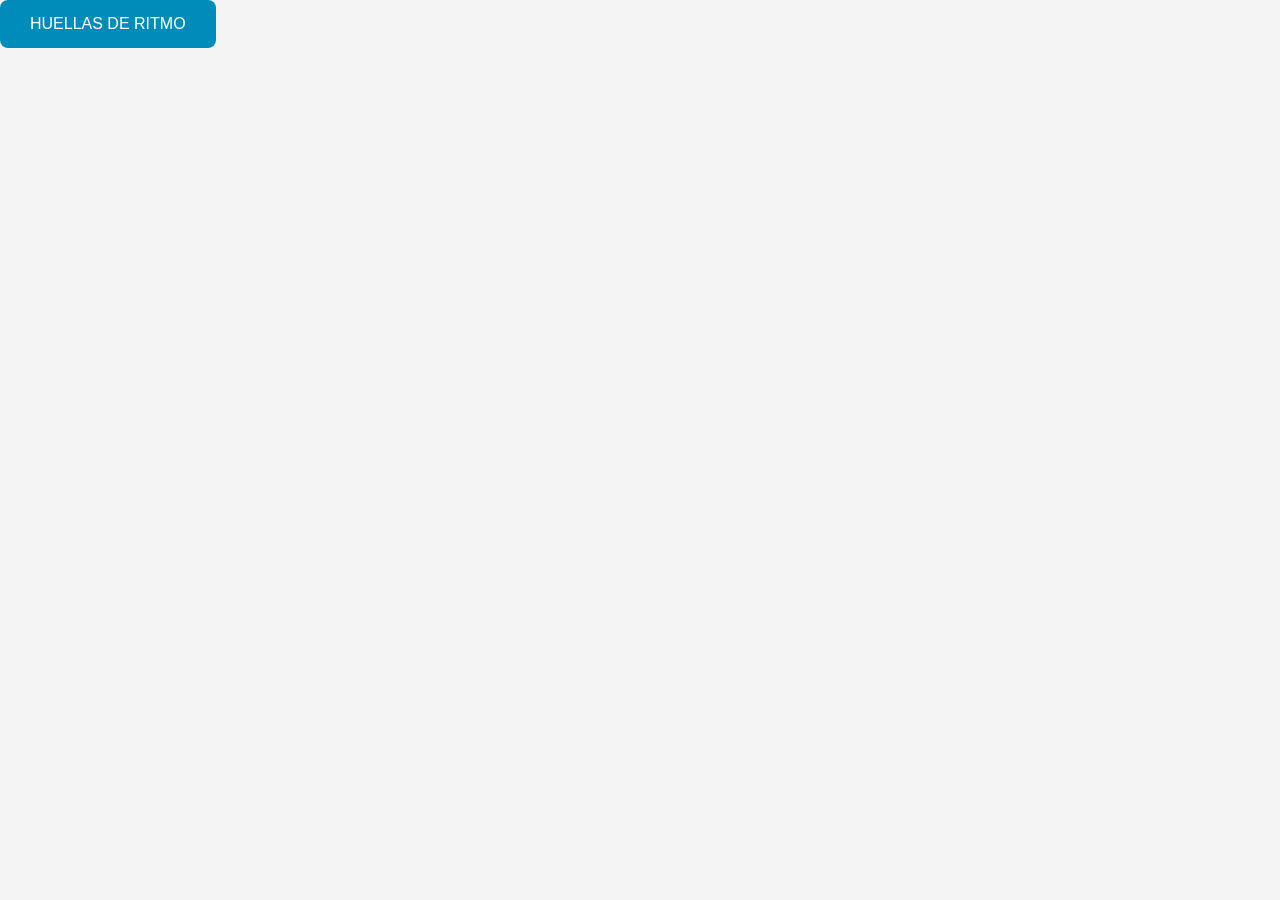
==== commit 543ce5c1: "Add files via upload" ====
--- a/index.html
+++ b/index.html
@@ -1,95 +1,13 @@
-<!-- ...existing code... -->
-<!DOCTYPE html>
-<html lang="es">
-<head>
-  <meta charset="UTF-8">
-  <meta name="viewport" content="width=device-width, initial-scale=1.0">
-  <title>Escenario interactivo</title>
-  <link rel="stylesheet" href="style.css">
-</head>
-<body>
-
-  <!-- ================= PRIMER JUEGO ================= -->
-  <div class="galeria-container">
-    <button id="anterior" aria-label="Anterior">⟨</button>
-    <button id="siguiente" aria-label="Siguiente">⟩</button>
-
-    <div class="escenario visible" id="escenario1">
-      <img src="fondo.jpg" alt="fondo" class="fondo primero" width="750" height="500">
-
-      <img src="personaje.png" alt="personaje" class="personaje">
-
-      <img src="honguito.png" alt="honguito" class="honguito moverHonguito">
-      <img src="Copia de honguito.png" alt="honguito" class="copia-de-honguito moverHonguito">
-
-      <img src="objecto.png" id="objeto" class="objecto">
-      <img src="Copia de objecto.png" id="objecto2" class="objecto2">
-
-      <div class="rectangulo" style="width: 750px; height: 100px; background-color: rgb(5, 0, 61);"></div>
-      <div class="rectangulo-verde" style="width: 150px; height: 40px; background-color: rgb(3, 48, 36);"></div>
-
-      <div class="contador-de-monedas">
-        <img src="objecto.png" alt="monedas">
-        <span id="monedas-contador-1">0</span>
-      </div>
-
-      <div class="contador-de-corazon">
-        <img src="personaje.png" alt="corazon">
-        <span id="corazones-contador-1">0</span>
-      </div>
-    </div>
-
-    <!-- MINIATURAS DE LOS JUEGOS (una sola, dentro del contenedor) -->
-    <div class="miniaturas">
-      <img src="fondo.jpg" alt="Juego 1" data-indice="0" class="activa">
-      <img src="fondo conejo.jpg" alt="Juego 2" data-indice="1">
-      <img src="fondo 3.jpg" alt="Juego 3" data-indice="2">
-    </div>
-
-    <!-- ================= SEGUNDO JUEGO ================= -->
-    <div class="escenario" id="escenario2">
-      <img src="fondo conejo.jpg" alt="fondo" class="juego" width="750" height="500">
-
-      <img src="cuervo 1.jpg" alt="pajaro" class="pajaro">
-      <img src="conejo pao.jpg" alt="conejo" class="conejo">
-
-      <img src="corazon puntos.png" alt="muertes" class="muertes">
-      <img src="vidas.png" alt="vida" class="vida-juego2">
-
-      <div class="contador-de-muertes">
-        <img src="corazon puntos.png" alt="muertes">
-        <span id="muertes-contador-2">0</span>
-      </div>
-
-      <div class="contador-de-vidas-juego-2">
-        <img src="vidas.png" alt="vidas">
-        <span id="vidas-contador-2">0</span>
-      </div>
-    </div>
-
-    <!-- ================= TERCER JUEGO ================= -->
-    <div class="escenario" id="escenario3">
-      <img src="fondo 3.jpg" alt="fondo3" class="juego" width="750" height="500">
-
-      <img src="alien.png" alt="alien" class="alien">
-      <img src="vaca-removebg-preview.png" alt="vaca" class="vaca">
-      <img src="nave-removebg-preview.png" alt="nave" class="nave">
-      <img src="bomba.png" alt="bomba" class="bomba">
-      <img src="puntos-vida.png" alt="vida" class="vida-juego3">
-
-      <div class="contador-de-monedas">
-        <img src="objecto.png" alt="monedas">
-        <span id="monedas-contador-3">0</span>
-      </div>
-
-      <div class="contador-de-corazon">
-        <img src="personaje.png" alt="corazon">
-        <span id="corazones-contador-3">0</span>
-      </div>
-    </div>
-  </div>
-
-  <script src="app.js"></script>
-</body>
-</html>
-<!-- ...existing code... -->+<html lang="en">
+<head>
+    <meta charset="UTF-8">
+    <meta name="viewport" content="width=device-width, initial-scale=1.0">
+    <title>Document</title>
+    <link rel="stylesheet" href="style.css">
+</head>
+<body>
+    <div class="contenedor">
+        <a class="btn-sharum" href="./03-base-datos-comic/">HUELLAS DE RITMO</a>
+    </div>
+</body>
+</html>
--- a/style.css
+++ b/style.css
@@ -1,150 +1,33 @@
-/* ...existing code... */
-body {
-  background: #f0f2f5; /* fondo claro como la foto */
-  color: #222;
-  font-family: 'Orbitron', sans-serif;
-  text-align: center;
-  margin: 0;
-  padding: 0;
-  overflow-x: hidden;
-}
-
-.galeria-container {
-  position: relative;
-  width: 750px;
-  height: 500px;
-  margin: 50px auto;
-  background: transparent; /* el "marco" será la propia tarjeta del fondo */
-  border: none;
-  box-shadow: none;
-  border-radius: 15px;
-  padding: 10px 10px 80px; /* espacio para miniaturas superpuestas */
-  overflow: visible;
-}
-
-/* cada escenario centra su imagen de fondo en una "tarjeta" */
-.escenario {
-  display: none;
-  position: relative;
-  border-radius: 12px;
-  overflow: visible;
-  height: 100%;
-}
-
-.visible {
-  display: block;
-}
-
-/* estilo de la imagen de fondo: tarjeta grande, centrada, con sombra */
-.escenario .fondo,
-.escenario .juego {
-  display: block;
-  width: 700px;
-  height: 380px;
-  margin: 10px auto;
-  border-radius: 12px;
-  object-fit: cover;
-  box-shadow: 0 12px 30px rgba(0,0,0,0.35);
-  background-color: #fff;
-  border: 6px solid #f6f7f9; /* marco claro alrededor */
-}
-
-/* flechas: circulares y sobrepuestas a la tarjeta (izquierda/derecha) */
-button {
-  position: absolute;
-  top: 50%;
-  transform: translateY(-50%);
-  width: 44px;
-  height: 44px;
-  padding: 0;
-  border-radius: 50%;
-  background: #ffffff;
-  color: #2b7bd3;
-  border: 2px solid rgba(0,0,0,0.08);
-  box-shadow: 0 6px 18px rgba(0,0,0,0.2);
-  display: flex;
-  align-items: center;
-  justify-content: center;
-  cursor: pointer;
-  transition: transform 0.18s ease, box-shadow 0.18s ease;
-  z-index: 30;
-}
-
-#anterior { left: calc(50% - 375px); } /* colocado junto al borde izquierdo de la tarjeta */
-#siguiente { right: calc(50% - 375px); } /* junto al borde derecho de la tarjeta */
-
-button:hover {
-  transform: translateY(-50%) scale(1.06);
-  box-shadow: 0 10px 30px rgba(0,0,0,0.25);
-}
-
-/* miniaturas: pequeñas, centradas y superpuestas debajo de la tarjeta */
-.miniaturas {
-  position: absolute;
-  left: 50%;
-  transform: translateX(-50%);
-  bottom: 8px; /* superpuesta al borde inferior del contenedor */
-  display: flex;
-  gap: 16px;
-  padding: 10px 14px;
-  background: rgba(255,255,255,0.95);
-  border-radius: 12px;
-  box-shadow: 0 8px 24px rgba(0,0,0,0.15);
-  align-items: center;
-  z-index: 40;
-  width: auto;
-  max-width: 86%;
-}
-
-/* thumbnails más pequeñas como en la foto */
-.miniaturas img {
-  width: 120px;
-  height: 70px;
-  object-fit: cover;
-  border: 3px solid #e6e6e6;
-  border-radius: 8px;
-  cursor: pointer;
-  transition: transform 0.2s ease, box-shadow 0.2s ease, border-color 0.2s ease;
-  box-shadow: 0 4px 12px rgba(0,0,0,0.12);
-}
-
-.miniaturas img:hover { transform: scale(1.05); box-shadow: 0 8px 20px rgba(0,0,0,0.18); }
-.miniaturas img.activa { border-color: #2b7bd3; box-shadow: 0 10px 26px rgba(43,123,211,0.25); transform: scale(1.03); }
-
-/* reducir todos los elementos internos que no sean fondos (ya lo tenías) */
-.galeria-container img:not(.fondo):not(.juego) {
-  max-width: 140px;
-  max-height: 140px;
-  width: auto;
-  height: auto;
-  object-fit: contain;
-}
-
-/* control más específico para personajes u objetos pequeños */
-.galeria-container .personaje,
-.galeria-container .honguito,
-.galeria-container .copia-de-honguito,
-.galeria-container .objecto,
-.galeria-container .objecto2,
-.galeria-container .pajaro,
-.galeria-container .conejo,
-.galeria-container .alien,
-.galeria-container .vaca,
-.galeria-container .nave,
-.galeria-container .bomba {
-  max-width: 110px;
-  max-height: 110px;
-  width: auto;
-  height: auto;
-  transform-origin: center;
-}
-
-/* mantiene contadores visibles sobre la tarjeta */
-.contador-de-monedas,
-.contador-de-corazon,
-.contador-de-muertes,
-.contador-de-vidas-juego-2 {
-  z-index: 50;
-}
-
-/* ...existing code... */+body {
+    font-family: Arial, sans-serif;
+    background-color: #f4f4f4;
+    margin: 0;
+    padding: 0;
+}
+
+button {
+    background-color: #4CAF50;
+    color: white;
+    padding: 10px 20px;
+    border: none;
+    border-radius: 5px;
+    cursor: pointer;
+}
+
+.btn-sharum {
+    background-color: #008CBA;
+    color: white;
+    padding: 15px 30px;
+    text-decoration: none;
+    font-size: 16px;
+    border-radius: 8px;
+}
+boton en el centro de la página
+.contenedor {
+    text-align: center;
+    margin-top: 100px;
+}
+.btn-sharum {
+    display: inline-block;
+    line-height: normal;
+}
